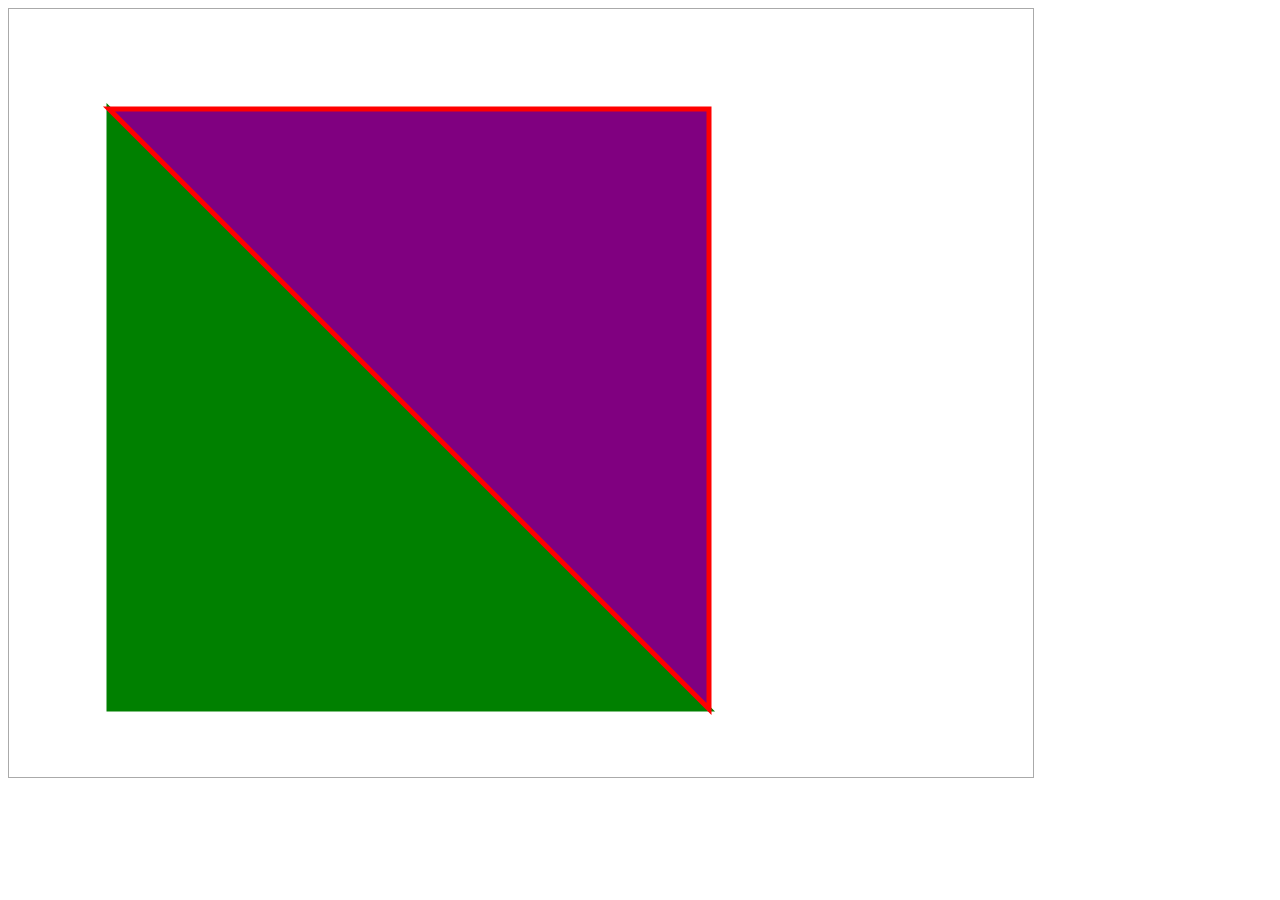
==== index.html @ 39e41230 "移动主页位置" ====
<!doctype html>
<html>
<head>
	<meta charset="utf-8">
	<title>倒计时</title>
	<link href="/css/index.css" rel="stylesheet"/>
	<script src="/js/index.js"></script>
</head>
<body>
	<canvas id="canvas"></canvas>
</body>
</html>
---- css/index.css ----
#canvas{
border: 1px solid #aaa;
}
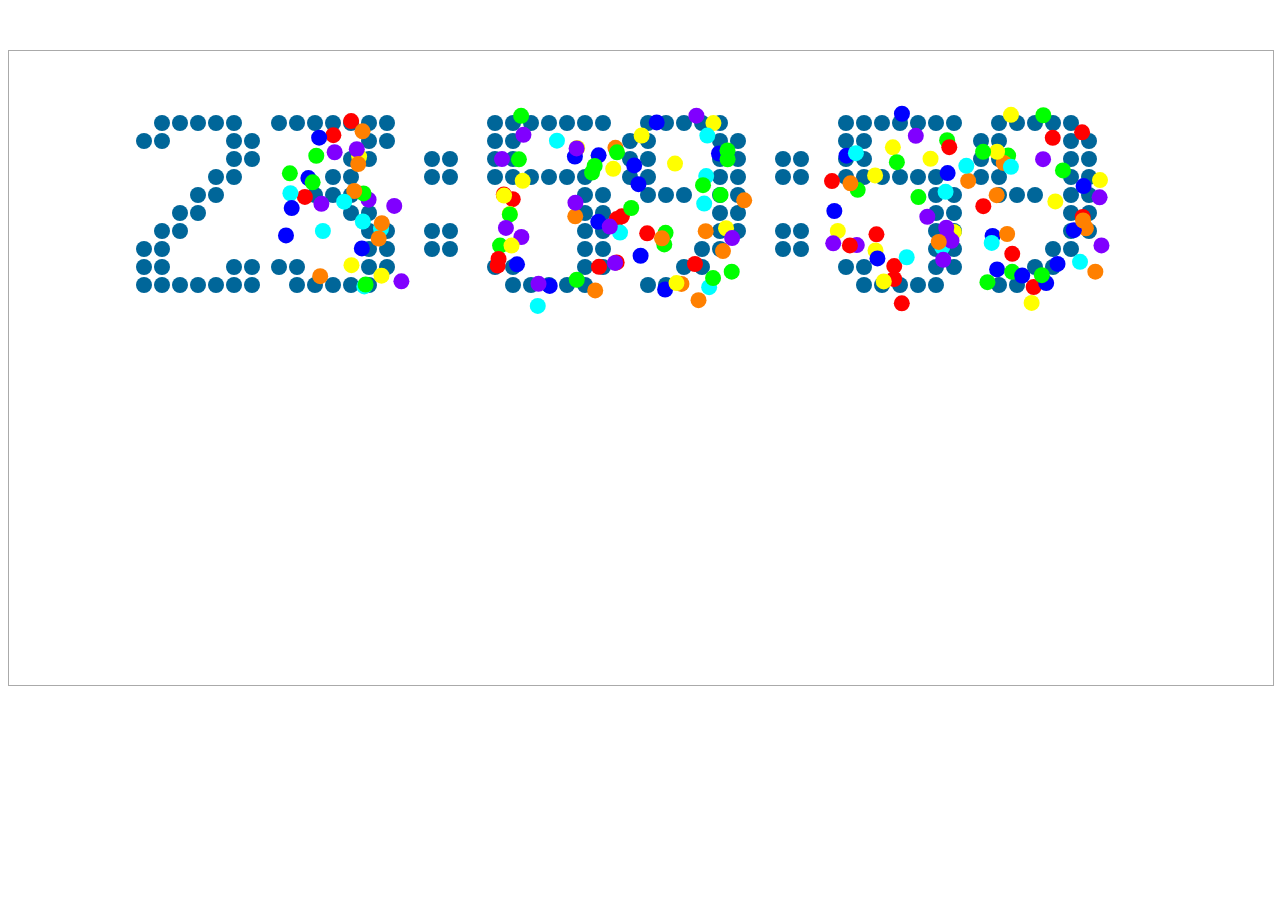
==== commit 7c3eebb9: "删除不必要的文件" ====
--- a/index.html
+++ b/index.html
@@ -2,9 +2,10 @@
 <html>
 <head>
 	<meta charset="utf-8">
-	<title>倒计时</title>
-	<link href="/css/index.css" rel="stylesheet"/>
-	<script src="/js/index.js"></script>
+	<title>时钟</title>
+	<link href="css/count.css" rel="stylesheet"/>
+    <script type="text/javascript" src="js/digit.js"></script>
+    <script type="text/javascript" src="js/countdown.js"></script>
 </head>
 <body>
 	<canvas id="canvas"></canvas>
--- a/css/count.css
+++ b/css/count.css
@@ -0,0 +1,7 @@
+#canvas{
+    width:100%;
+    height: 100%;
+    border:solid 1px #aaaaaa;
+    display: block;
+    margin:50px auto;
+}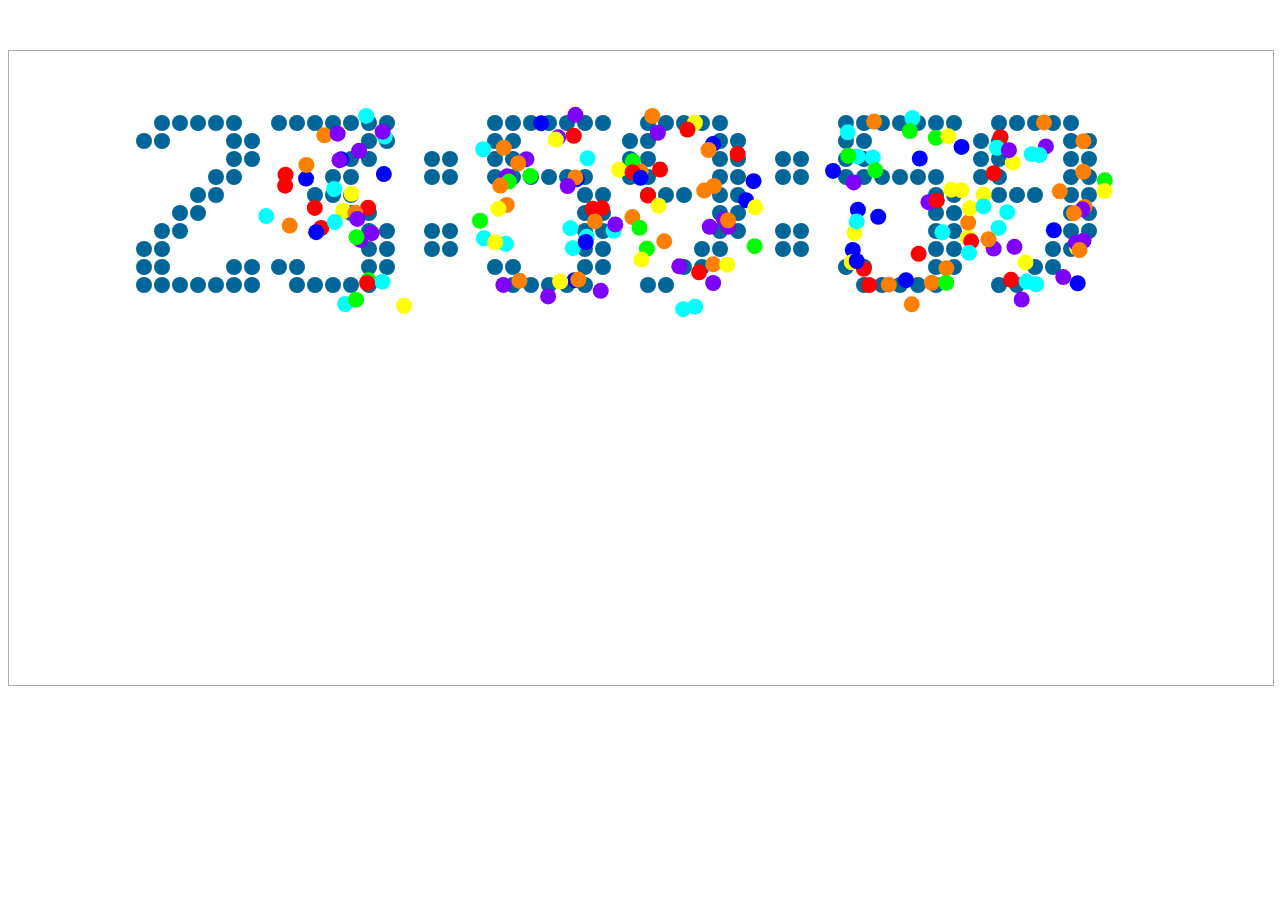
==== commit aef82196: "修改主页名称" ====
--- a/index.html
+++ b/index.html
@@ -2,7 +2,7 @@
 <html>
 <head>
 	<meta charset="utf-8">
-	<title>时钟</title>
+	<title>倒计时</title>
 	<link href="css/count.css" rel="stylesheet"/>
     <script type="text/javascript" src="js/digit.js"></script>
     <script type="text/javascript" src="js/countdown.js"></script>
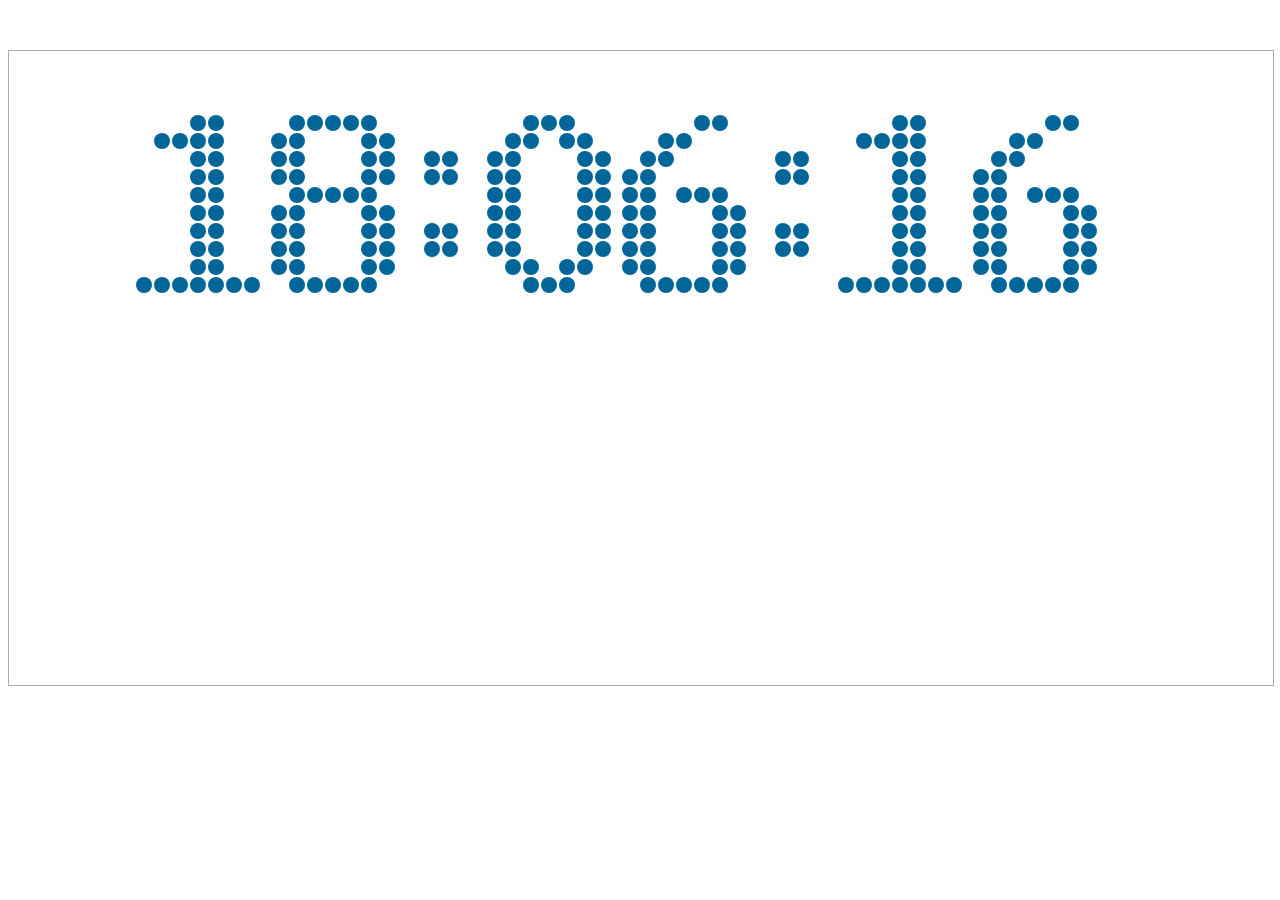
==== commit 040b61da: "修改计时" ====
--- a/index.html
+++ b/index.html
@@ -2,10 +2,10 @@
 <html>
 <head>
 	<meta charset="utf-8">
-	<title>倒计时</title>
+	<title>时钟</title>
 	<link href="css/count.css" rel="stylesheet"/>
     <script type="text/javascript" src="js/digit.js"></script>
-    <script type="text/javascript" src="js/countdown.js"></script>
+    <script type="text/javascript" src="js/count.js"></script>
 </head>
 <body>
 	<canvas id="canvas"></canvas>
